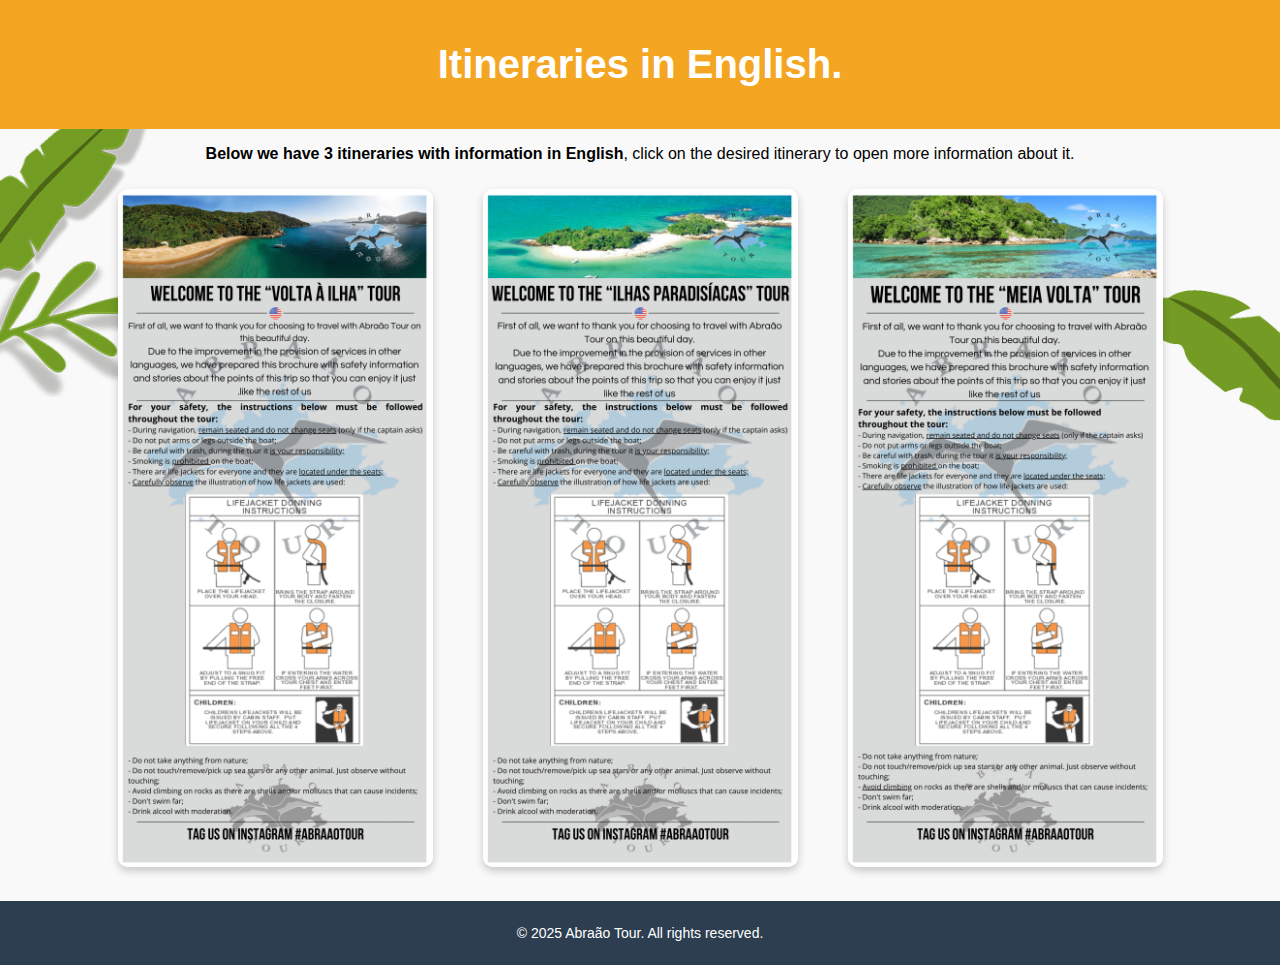
==== index.html @ 524fd22c "starting pages for itineraries in Spanish" ====
<!DOCTYPE html>
<html lang="en">
  <head>
    <meta charset="UTF-8" />
    <meta name="viewport" content="width=device-width, initial-scale=1.0" />
    <title>Itineraries in English</title>
    <link rel="stylesheet" href="./style.css" />
  </head>
  <body>
    <header>
      <h1>Itineraries in English.</h1>
    </header>

    <main>
      <section class="intro">
        <p>
          <strong
            >Below we have 3 itineraries with information in English</strong
          >, click on the desired itinerary to open more information about it.
        </p>
      </section>

      <section class="itineraries">
        <div class="itinerary">
          <a href="./volta-a-ilha/index.html">
            <img src="./img/volta_a_ilha_english.png" alt="Volta à Ilha Tour" />
          </a>
        </div>
        <div class="itinerary">
          <a href="./ilhas-paradisíacas/index.html">
            <img
              src="./img/ilhas_paradisiacas_english.png"
              alt="Ilhas Paradisíacas Tour"
            />
          </a>
        </div>
        <div class="itinerary">
          <a href="./meia-volta/index.html">
            <img src="./img/meia_volta_english.png" alt="Meia Volta Tour" />
          </a>
        </div>
      </section>
    </main>

    <footer>
      <p>&copy; 2025 Abraão Tour. All rights reserved.</p>
    </footer>
  </body>
</html>
---- style.css ----
body {
  font-family: Arial, sans-serif;
  margin: 0;
  padding: 0;
  background-color: #f9f9f9;
  text-align: center;
  position: relative;
}

/* Adicionando folhas laterais */
body::before,
body::after {
  content: "";
  position: absolute;
  width: 150px;
  height: 250px;
  background-size: contain;
  background-repeat: no-repeat;
  z-index: -1;
}

body::before {
  background-image: url("./img/f2.png"); /* Ajuste o caminho conforme necessário */
  left: 0;
  top: 10%;
}

body::after {
  background-image: url("./img/f1.png"); /* Ajuste o caminho conforme necessário */
  right: 0;
  top: 30%;
}

header {
  background-color: #f4a623;
  padding: 15px;
  color: white;
  font-size: 20px;
}

.intro {
  margin: 10px;
  font-size: 16px;
  padding: 0 10px;
}

.itineraries {
  display: flex;
  flex-direction: column;
  align-items: center;
  gap: 15px;
  padding: 10px;
}

.itinerary img {
  width: 90%;
  max-width: 350px;
  height: auto;
  border-radius: 10px;
  box-shadow: 0 4px 8px rgba(0, 0, 0, 0.2);
  cursor: pointer;
  transition: transform 0.3s;
}

.itinerary img:hover {
  transform: scale(1.05);
}

footer {
  background-color: #2c3e50;
  color: white;
  padding: 10px;
  font-size: 14px;
  margin-top: 20px;
}

@media (min-width: 768px) {
  .itineraries {
    flex-direction: row;
    justify-content: center;
  }

  /* Ajustando o tamanho e a posição das folhas em telas maiores */
  body::before {
    width: 200px;
    height: 300px;
    top: 10%;
  }

  body::after {
    width: 200px;
    height: 300px;
    top: 30%;
  }
}
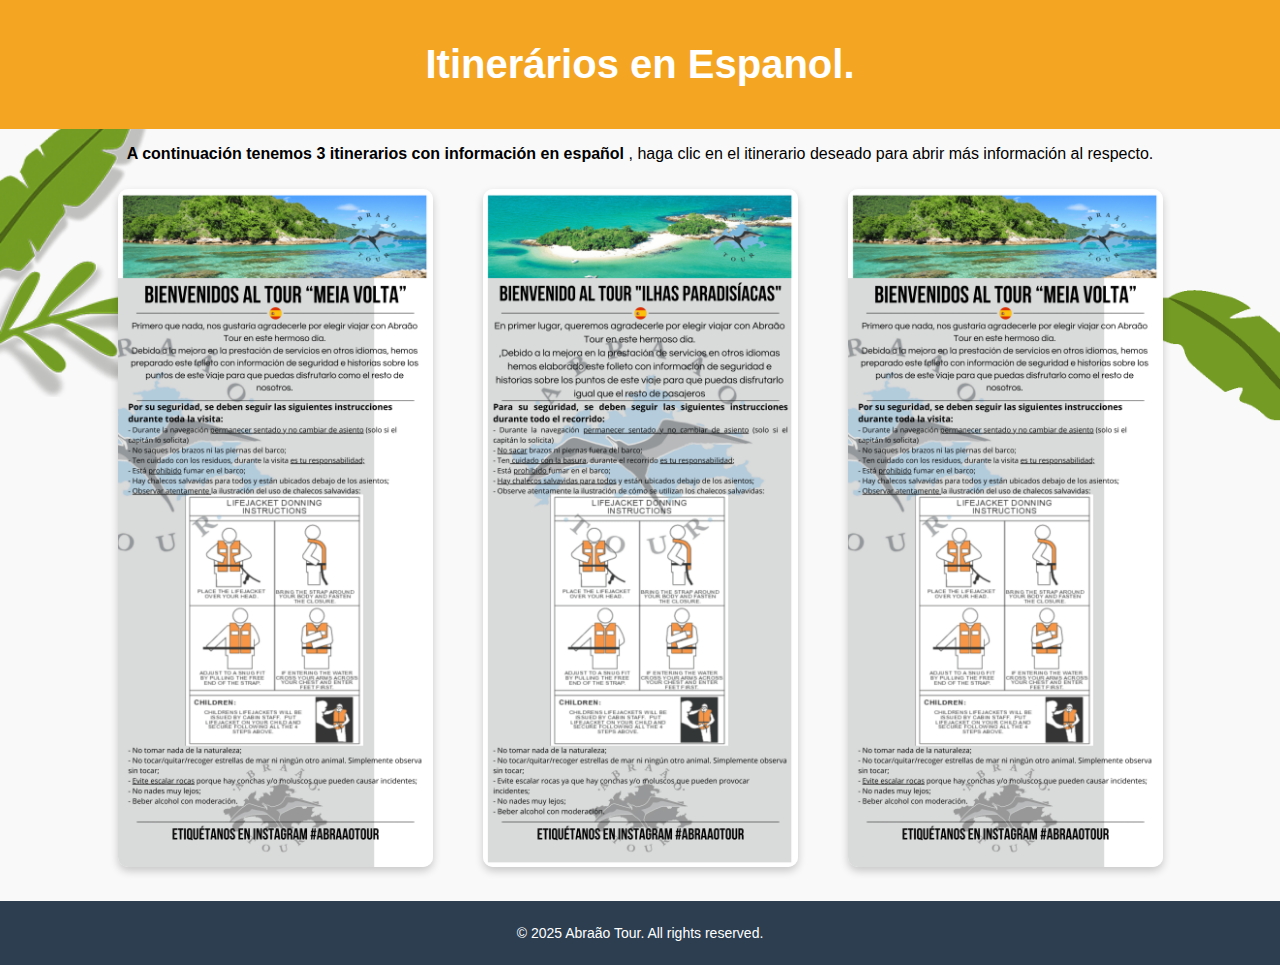
==== commit 75e2d4b2: "finished spanish pages" ====
--- a/index.html
+++ b/index.html
@@ -8,35 +8,40 @@
   </head>
   <body>
     <header>
-      <h1>Itineraries in English.</h1>
+      <h1>Itinerários en Espanol.</h1>
     </header>
 
     <main>
       <section class="intro">
         <p>
-          <strong
-            >Below we have 3 itineraries with information in English</strong
-          >, click on the desired itinerary to open more information about it.
+          <strong>
+            A continuación tenemos 3 itinerarios con información en español
+          </strong>
+          , haga clic en el itinerario deseado para abrir más información al
+          respecto.
         </p>
       </section>
 
       <section class="itineraries">
         <div class="itinerary">
           <a href="./volta-a-ilha/index.html">
-            <img src="./img/volta_a_ilha_english.png" alt="Volta à Ilha Tour" />
+            <img
+              src="./img/volta_a_ilha_espanhol.png"
+              alt="Volta à Ilha Tour"
+            />
           </a>
         </div>
         <div class="itinerary">
           <a href="./ilhas-paradisíacas/index.html">
             <img
-              src="./img/ilhas_paradisiacas_english.png"
+              src="./img/ilhas_paradisiacas_espanhol.png"
               alt="Ilhas Paradisíacas Tour"
             />
           </a>
         </div>
         <div class="itinerary">
           <a href="./meia-volta/index.html">
-            <img src="./img/meia_volta_english.png" alt="Meia Volta Tour" />
+            <img src="./img/meia_volta_espanhol.png" alt="Meia Volta Tour" />
           </a>
         </div>
       </section>
